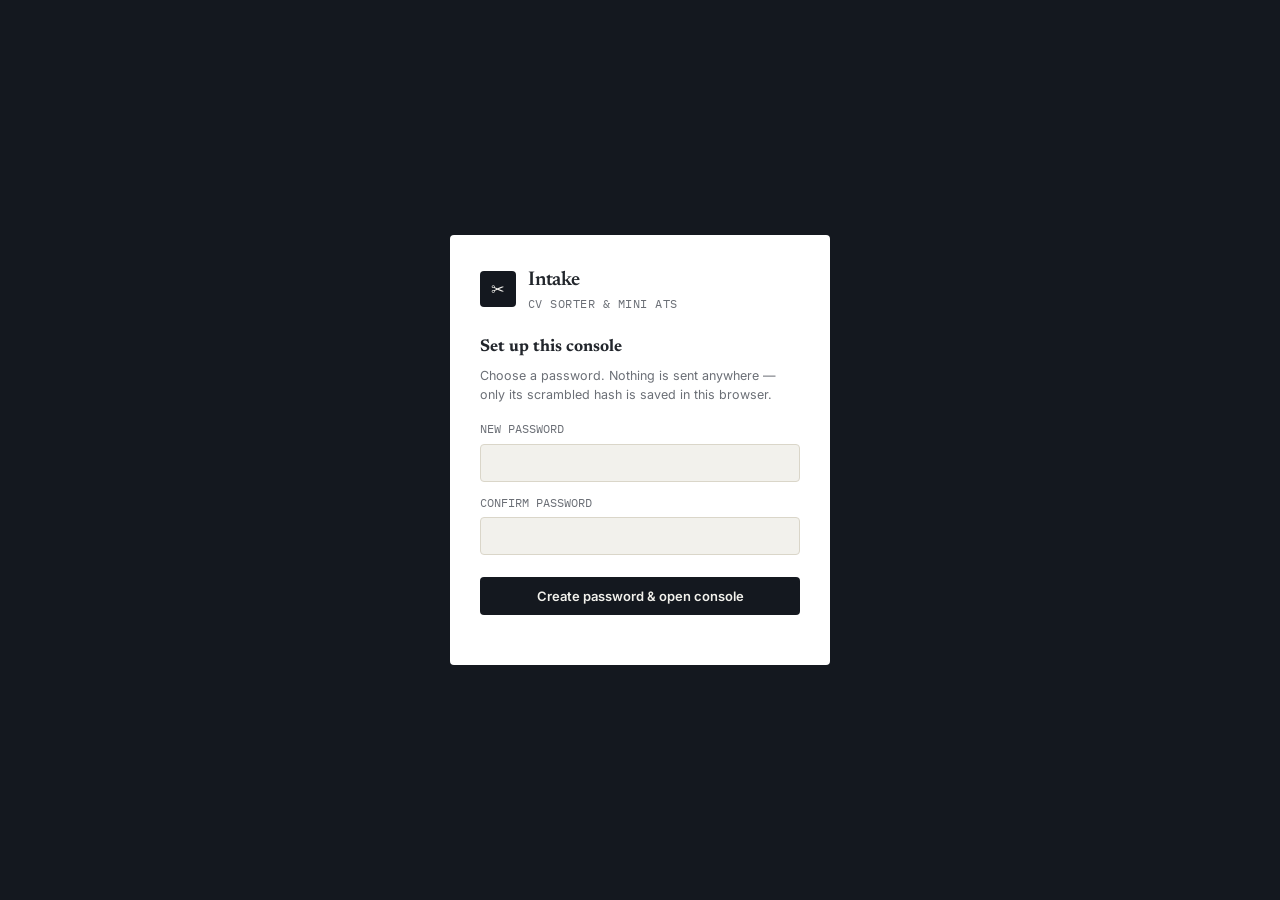
==== index.html @ 91cd6954 "Update and rename login.html to index.html" ====
<!DOCTYPE html>
<html lang="en">
<head>
<meta charset="UTF-8">
<meta name="viewport" content="width=device-width, initial-scale=1.0">
<title>Intake — Sign in</title>
<link rel="icon" href="data:,">
<link rel="preconnect" href="https://fonts.googleapis.com">
<link href="https://fonts.googleapis.com/css2?family=Newsreader:ital,wght@0,500;0,600;1,500&family=Inter:wght@400;500;600&family=IBM+Plex+Mono:wght@400;500;600&display=swap" rel="stylesheet">
<link rel="stylesheet" href="style.css">
<style>
  /* If already authed, we redirect before paint — this avoids a flash of the form. */
  html.checking body { visibility: hidden; }
</style>
</head>
<body>

<div class="gate-page">
  <div class="gate-card">
    <div class="brand gate-brand">
      <span class="brand-mark">✂︎</span>
      <div class="brand-text">
        <h1>Intake</h1>
        <P>CV sorter &amp; mini ATS</P>
      </div>
    </div>

    <div id="gateSetup" hidden>
      <h3 class="gate-heading">Set up this console</h3>
      <P class="gate-note">Choose a password. Nothing is sent anywhere — only its scrambled hash is saved in this browser.</P>
      <label class="field-label" for="setupPass">New password</label>
      <input id="setupPass" type="password" autocomplete="new-password">
      <label class="field-label" for="setupPassConfirm">Confirm password</label>
      <input id="setupPassConfirm" type="password" autocomplete="new-password">
      <button id="btnCreatePass" class="btn btn-primary btn-block">Create password &amp; open console</button>
      <P id="setupError" class="gate-error"></P>
    </div>

    <div id="gateLogin" hidden>
      <h3 class="gate-heading">Enter password</h3>
      <P class="gate-note">This console is locked to keep candidate data private.</P>
      <input id="loginPass" type="password" autocomplete="current-password" placeholder="Password">
      <button id="btnUnlock" class="btn btn-primary btn-block">Unlock</button>
      <P id="loginError" class="gate-error"></P>
      <button id="btnForgotPass" class="btn-link">Forgot password / reset this device</button>
    </div>
  </div>
</div>

<script src="auth.js"></script>
<script>
  document.documentElement.classList.add("checking");

  (async function init() {
    // Already authed this session? Skip straight to the console.
    if (AUTH.isAuthed()) {
      AUTH.goToConsole();
      return;
    }
    document.documentElement.classList.remove("checking");

    const hasPassword = AUTH.hasPassword();
    document.getElementById("gateSetup").hidden = hasPassword;
    document.getElementById("gateLogin").hidden = !hasPassword;

    if (!hasPassword) {
      document.getElementById("btnCreatePass").addEventListener("click", async () => {
        const p1 = document.getElementById("setupPass").value;
        const p2 = document.getElementById("setupPassConfirm").value;
        const err = document.getElementById("setupError");
        err.textContent = "";
        if (p1.length < 4) { err.textContent = "Use at least 4 characters."; return; }
        if (p1 !== p2) { err.textContent = "Passwords don't match."; return; }
        await AUTH.setPassword(p1);
        AUTH.goToConsole();
      });
      document.getElementById("setupPassConfirm").addEventListener("keydown", E => {
        if (E.key === "Enter") document.getElementById("btnCreatePass").click();
      });
    } else {
      const tryUnlock = async () => {
        const P = document.getElementById("loginPass").value;
        const err = document.getElementById("loginError");
        err.textContent = "";
        const ok = await AUTH.tryLogin(P);
        if (ok) {
          AUTH.goToConsole();
        } else {
          err.textContent = "Wrong password.";
        }
      };
      document.getElementById("btnUnlock").addEventListener("click", tryUnlock);
      document.getElementById("loginPass").addEventListener("keydown", E => {
        if (E.key === "Enter") tryUnlock();
      });
      document.getElementById("btnForgotPass").addEventListener("click", () => {
        if (confirm("This clears the saved password on this device only (other devices/browsers are unaffected). You'll set a new password immediately after. Continue?")) {
          AUTH.resetDevice();
          location.reload();
        }
      });
    }
  })();
</script>
</body>
</html>
---- style.css ----
:root {
  --ink: #14181F;
  --ink-soft: #2B323D;
  --paper: #F2F1EC;
  --paper-raised: #FFFFFF;
  --line: #DAD6C9;
  --teal: #1D6F5C;
  --teal-soft: #E4EFE9;
  --amber: #C97E1E;
  --amber-soft: #FBEBD4;
  --red: #B23B3B;
  --red-soft: #F7E4E1;
  --text: #22262C;
  --text-dim: #6B6F76;
  --radius: 4px;
  --mono: 'IBM Plex Mono', ui-monospace, monospace;
  --serif: 'Newsreader', Georgia, serif;
  --sans: 'Inter', system-ui, sans-serif;
}

* { box-sizing: border-box; }
html:focus-within { scroll-behavior: smooth; }
body {
  margin: 0;
  background: var(--paper);
  color: var(--text);
  font-family: var(--sans);
  font-size: 14px;
  line-height: 1.5;
}

@media (prefers-reduced-motion: reduce) {
  * { animation-duration: 0.01ms !important; transition-duration: 0.01ms !important; }
}

:focus-visible {
  outline: 2px solid var(--teal);
  outline-offset: 2px;
}

code {
  background: rgba(0,0,0,0.06);
  padding: 1px 5px;
  border-radius: 3px;
  font-family: var(--mono);
  font-size: 0.92em;
}

/* ---------- topbar ---------- */
.topbar {
  display: flex;
  align-items: center;
  justify-content: space-between;
  padding: 16px 28px;
  border-bottom: 1px solid var(--line);
  background: var(--paper-raised);
}
.brand { display: flex; align-items: center; gap: 12px; }
.brand-mark {
  width: 36px; height: 36px;
  display: flex; align-items: center; justify-content: center;
  background: var(--ink);
  color: var(--paper);
  border-radius: var(--radius);
  font-size: 16px;
}
.brand-text h1 {
  font-family: var(--serif);
  font-weight: 600;
  font-size: 20px;
  margin: 0;
  letter-spacing: -0.01em;
}
.brand-text p {
  margin: 0;
  font-size: 12px;
  color: var(--text-dim);
  font-family: var(--mono);
  text-transform: uppercase;
  letter-spacing: 0.04em;
}
.topbar-actions { display: flex; align-items: center; gap: 14px; }
.sheet-status {
  font-family: var(--mono);
  font-size: 12px;
  color: var(--text-dim);
  padding: 5px 10px;
  border: 1px solid var(--line);
  border-radius: 100px;
}
.sheet-status.connected { color: var(--teal); border-color: var(--teal); background: var(--teal-soft); }

/* ---------- buttons ---------- */
.btn {
  font-family: var(--sans);
  font-weight: 600;
  font-size: 13px;
  border-radius: var(--radius);
  padding: 10px 16px;
  border: 1px solid transparent;
  cursor: pointer;
  display: inline-flex;
  align-items: center;
  justify-content: center;
  gap: 6px;
  transition: transform 0.08s ease, background 0.15s ease;
}
.btn:active { transform: translateY(1px); }
.btn-primary { background: var(--ink); color: var(--paper); }
.btn-primary:hover { background: var(--ink-soft); }
.btn-secondary { background: var(--teal); color: #fff; }
.btn-secondary:hover { background: #175748; }
.btn-outline { background: transparent; color: var(--ink); border-color: var(--line); }
.btn-outline:hover { border-color: var(--ink); }
.btn-outline.active, .view-btn.active { background: var(--ink); color: var(--paper); border-color: var(--ink); }
.btn-danger-outline { color: var(--red); border-color: var(--red-soft); }
.btn-danger-outline:hover { border-color: var(--red); background: var(--red-soft); }
.btn-ghost { background: transparent; color: var(--text-dim); border-color: transparent; }
.btn-ghost:hover { color: var(--ink); }
.btn-sm { padding: 7px 12px; font-size: 12px; }
.btn-block { width: 100%; margin-top: 10px; }
.btn-icon {
  background: none; border: none; cursor: pointer;
  font-size: 15px; color: var(--text-dim);
}
.btn-icon:hover { color: var(--ink); }
.btn-danger-text { color: var(--red); background: none; border: none; cursor: pointer; font-size: 12px; }

/* ---------- layout ---------- */
.layout {
  display: grid;
  grid-template-columns: 340px 1fr;
  gap: 0;
  min-height: calc(100vh - 130px);
}
.panel { padding: 24px 26px; }
.intake-panel {
  border-right: 1px solid var(--line);
  background: var(--paper-raised);
  overflow-y: auto;
}
.manifest-panel { display: flex; flex-direction: column; }

.panel-title {
  font-family: var(--serif);
  font-size: 16px;
  font-weight: 600;
  margin: 0 0 10px;
  display: flex;
  align-items: baseline;
  gap: 8px;
}
.panel-title.no-idx { margin-bottom: 0; }
.panel-title .idx {
  font-family: var(--mono);
  font-size: 11px;
  color: var(--text-dim);
  border: 1px solid var(--line);
  border-radius: 100px;
  padding: 2px 7px;
}
.optional {
  font-family: var(--mono);
  font-size: 10px;
  color: var(--text-dim);
  text-transform: uppercase;
  font-weight: 500;
  letter-spacing: 0.04em;
}
.panel-note { color: var(--text-dim); font-size: 12.5px; margin: 0 0 10px; }

.intake-divider { height: 1px; background: var(--line); margin: 22px 0; }

/* ---------- dropzone ---------- */
.dropzone {
  border: 1.5px dashed var(--line);
  border-radius: var(--radius);
  padding: 26px 16px;
  text-align: center;
  transition: border-color 0.15s ease, background 0.15s ease;
}
.dropzone.drag-over { border-color: var(--teal); background: var(--teal-soft); }
.dz-lead { font-weight: 600; margin: 0 0 4px; }
.dz-sub { color: var(--text-dim); font-size: 12px; margin: 0 0 10px; }
.dz-hint { color: var(--text-dim); font-size: 11.5px; margin: 10px 0 0; }

.queue-list { margin-top: 16px; }
.queue-head {
  display: flex; align-items: center; justify-content: space-between;
  margin-bottom: 8px;
}
#queueCount { font-family: var(--mono); font-size: 12px; color: var(--text-dim); }
.queue-items, #queueItems { list-style: none; margin: 0; padding: 0; max-height: 180px; overflow-y: auto; }
#queueItems li {
  display: flex; align-items: center; justify-content: space-between;
  font-size: 12px; padding: 6px 8px;
  border-bottom: 1px solid var(--line);
  font-family: var(--mono);
}
#queueItems li .qi-status { color: var(--text-dim); font-size: 11px; }
#queueItems li.done .qi-status { color: var(--teal); }
#queueItems li.error .qi-status { color: var(--red); }

textarea#jdInput {
  width: 100%;
  min-height: 92px;
  border: 1px solid var(--line);
  border-radius: var(--radius);
  padding: 10px;
  font-family: var(--mono);
  font-size: 12px;
  resize: vertical;
  margin-bottom: 8px;
  background: var(--paper);
}

.export-grid {
  display: grid;
  grid-template-columns: 1fr 1fr;
  gap: 8px;
  margin-bottom: 10px;
}
.push-status { font-size: 11.5px; color: var(--text-dim); margin: 8px 0 0; font-family: var(--mono); }
.push-status.ok { color: var(--teal); }
.push-status.err { color: var(--red); }

/* ---------- manifest ---------- */
.manifest-head {
  padding: 20px 26px 14px;
  border-bottom: 1px solid var(--line);
  display: flex; align-items: center; justify-content: space-between; gap: 16px;
  flex-wrap: wrap;
}
.manifest-tools { display: flex; gap: 8px; flex-wrap: wrap; align-items: center; }
.manifest-tools input, .manifest-tools select {
  border: 1px solid var(--line);
  border-radius: var(--radius);
  padding: 7px 10px;
  font-size: 12.5px;
  font-family: var(--sans);
  background: var(--paper-raised);
}
.manifest-tools input { width: 220px; }

.view-toggle {
  display: inline-flex;
  border: 1px solid var(--line);
  border-radius: 100px;
  overflow: hidden;
}
.view-btn {
  background: var(--paper-raised);
  border: none;
  padding: 7px 14px;
  font-size: 12px;
  font-family: var(--sans);
  font-weight: 600;
  color: var(--text-dim);
  cursor: pointer;
}
.view-btn.active { background: var(--ink); color: var(--paper); }
.view-btn:not(.active):hover { color: var(--ink); }

.bulk-bar {
  display: flex;
  align-items: center;
  gap: 10px;
  padding: 10px 26px;
  background: var(--teal-soft);
  border-bottom: 1px solid var(--line);
  font-size: 12.5px;
}
#bulkCount { font-family: var(--mono); font-weight: 600; color: var(--teal); }
.bulk-bar select {
  border: 1px solid var(--line);
  border-radius: var(--radius);
  padding: 6px 8px;
  font-size: 12px;
}

.empty-state {
  flex: 1;
  display: flex; flex-direction: column; align-items: center; justify-content: center;
  color: var(--text-dim);
  text-align: center;
  padding: 60px 20px;
}
.empty-state p { margin: 4px 0; }
.empty-sub { max-width: 340px; font-size: 12.5px; }

.table-wrap { flex: 1; overflow: auto; }
table#manifestTable {
  width: 100%;
  border-collapse: collapse;
  font-size: 12.5px;
}
#manifestTable thead th {
  position: sticky; top: 0;
  background: var(--paper);
  text-align: left;
  font-family: var(--mono);
  font-size: 10.5px;
  text-transform: uppercase;
  letter-spacing: 0.03em;
  color: var(--text-dim);
  padding: 10px 12px;
  border-bottom: 1px solid var(--line);
  white-space: nowrap;
}
#manifestTable tbody td {
  padding: 8px 12px;
  border-bottom: 1px solid var(--line);
  vertical-align: top;
}
#manifestTable tbody tr:hover { background: rgba(0,0,0,0.02); }
#manifestTable tbody tr.dup-flag { background: var(--amber-soft); }
.col-idx { font-family: var(--mono); color: var(--text-dim); width: 34px; }
.col-check, .col-star { width: 26px; text-align: center; }
.star-btn {
  background: none; border: none; cursor: pointer;
  font-size: 15px; color: var(--text-dim);
}
.star-btn.on { color: var(--amber); }
td[contenteditable="true"] {
  outline: none;
  border-radius: 3px;
  min-width: 80px;
}
td[contenteditable="true"]:hover { background: rgba(29,111,92,0.06); }
td[contenteditable="true"]:focus { background: #fff; box-shadow: inset 0 0 0 1.5px var(--teal); }
.mono-cell { font-family: var(--mono); }
.dup-tag {
  display: inline-block;
  font-family: var(--mono);
  font-size: 9.5px;
  color: var(--amber);
  border: 1px solid var(--amber);
  border-radius: 100px;
  padding: 1px 6px;
  margin-left: 6px;
  vertical-align: middle;
}
.dup-tag-sheet {
  color: var(--red);
  border-color: var(--red);
}
.score-pill {
  font-family: var(--mono);
  font-size: 11px;
  font-weight: 600;
  padding: 2px 8px;
  border-radius: 100px;
  background: var(--teal-soft);
  color: var(--teal);
  display: inline-block;
}
.score-pill.zero { background: var(--paper); color: var(--text-dim); border: 1px solid var(--line); }
select.status-select {
  font-family: var(--mono);
  font-size: 11px;
  border: 1px solid var(--line);
  border-radius: 100px;
  padding: 3px 6px;
  background: var(--paper-raised);
}
.tags-cell { max-width: 180px; }
.tags-empty { color: var(--text-dim); }
.chip {
  display: inline-block;
  font-family: var(--mono);
  font-size: 10px;
  background: var(--paper);
  border: 1px solid var(--line);
  border-radius: 100px;
  padding: 2px 8px;
  margin: 0 4px 3px 0;
}
.chip-more { color: var(--text-dim); }
.file-cell {
  font-family: var(--mono);
  font-size: 11px;
  color: var(--text-dim);
  max-width: 160px;
  overflow: hidden;
  text-overflow: ellipsis;
  white-space: nowrap;
}
.col-actions { white-space: nowrap; }
.row-delete { color: var(--red); background: none; border: none; cursor: pointer; font-size: 13px; }

/* ---------- kanban ---------- */
.kanban-wrap {
  flex: 1;
  display: flex;
  gap: 14px;
  padding: 18px 26px;
  overflow-x: auto;
}
.kanban-col {
  flex: 0 0 240px;
  display: flex;
  flex-direction: column;
  background: var(--paper);
  border: 1px solid var(--line);
  border-radius: var(--radius);
}
.kanban-col-head {
  font-family: var(--mono);
  font-size: 11px;
  text-transform: uppercase;
  letter-spacing: 0.03em;
  color: var(--text-dim);
  padding: 10px 12px;
  border-bottom: 1px solid var(--line);
  display: flex;
  align-items: center;
  justify-content: space-between;
}
.kanban-count {
  background: var(--paper-raised);
  border: 1px solid var(--line);
  border-radius: 100px;
  padding: 0 7px;
}
.kanban-col-body {
  flex: 1;
  padding: 10px;
  display: flex;
  flex-direction: column;
  gap: 8px;
  min-height: 140px;
  overflow-y: auto;
}
.kanban-col-body.drag-over { background: var(--teal-soft); }
.kanban-empty { color: var(--text-dim); font-size: 11.5px; text-align: center; margin: 20px 0; }
.kanban-card {
  background: var(--paper-raised);
  border: 1px solid var(--line);
  border-radius: var(--radius);
  padding: 10px;
  cursor: grab;
  font-size: 12.5px;
}
.kanban-card.dragging { opacity: 0.4; }
.kanban-card-top { display: flex; align-items: center; justify-content: space-between; gap: 6px; }
.kanban-card-name { font-weight: 600; }
.kanban-card-meta { display: flex; align-items: center; gap: 8px; margin-top: 6px; }
.kanban-country { font-family: var(--mono); font-size: 10.5px; color: var(--text-dim); }

/* ---------- footer ---------- */
.footbar {
  padding: 10px 28px;
  border-top: 1px solid var(--line);
  background: var(--paper-raised);
  font-family: var(--mono);
  font-size: 11.5px;
  color: var(--text-dim);
}

/* ---------- login page (standalone, not an overlay) ---------- */
.gate-page {
  min-height: 100vh;
  background: var(--ink);
  display: flex;
  align-items: center;
  justify-content: center;
  padding: 20px;
}
.gate-card {
  background: var(--paper-raised);
  border-radius: var(--radius);
  padding: 30px 30px 26px;
  width: 380px;
  max-width: 90vw;
}
.gate-brand { margin-bottom: 22px; }
.gate-heading {
  font-family: var(--serif);
  font-size: 17px;
  margin: 0 0 6px;
}
.gate-note { font-size: 12.5px; color: var(--text-dim); margin: 0 0 16px; }
#gateSetup input, #gateLogin input {
  width: 100%;
  border: 1px solid var(--line);
  border-radius: var(--radius);
  padding: 10px 11px;
  font-size: 13px;
  margin-bottom: 12px;
  background: var(--paper);
  font-family: var(--sans);
}
.gate-error {
  color: var(--red);
  font-size: 12px;
  margin: 10px 0 0;
  min-height: 14px;
}
.btn-link {
  background: none; border: none; cursor: pointer;
  color: var(--text-dim); font-size: 11.5px;
  text-decoration: underline;
  margin-top: 14px; padding: 0;
  display: block;
}
.btn-link:hover { color: var(--ink); }

/* ---------- modal ---------- */
.modal-overlay {
  position: fixed; inset: 0;
  background: rgba(20,24,31,0.5);
  display: flex; align-items: center; justify-content: center;
  z-index: 50;
  padding: 20px;
}
.modal {
  background: var(--paper-raised);
  border-radius: var(--radius);
  padding: 24px;
  width: 420px;
  max-width: 92vw;
  max-height: 90vh;
  overflow-y: auto;
}
.modal-head { display: flex; align-items: center; justify-content: space-between; margin-bottom: 6px; }
.modal-head h3 { font-family: var(--serif); font-size: 17px; margin: 0; }
.modal-note { font-size: 12.5px; color: var(--text-dim); margin: 8px 0 16px; }
.modal-divider { height: 1px; background: var(--line); margin: 18px 0 14px; }
.field-label { display: block; font-size: 11.5px; font-family: var(--mono); text-transform: uppercase; color: var(--text-dim); margin-bottom: 6px; }
#webAppUrl {
  width: 100%; border: 1px solid var(--line); border-radius: var(--radius);
  padding: 9px 10px; font-size: 12.5px; font-family: var(--mono); margin-bottom: 14px;
  background: var(--paper);
}
#apiSecret {
  width: 100%; border: 1px solid var(--line); border-radius: var(--radius);
  padding: 9px 10px; font-size: 12.5px; font-family: var(--mono); margin-bottom: 14px;
  background: var(--paper);
}
.modal-actions { display: flex; gap: 8px; }
.settings-status { font-size: 12px; margin-top: 10px; font-family: var(--mono); }
.settings-status.ok { color: var(--teal); }
.settings-status.err { color: var(--red); }

/* ---------- candidate drawer ---------- */
.drawer {
  background: var(--paper-raised);
  border-radius: var(--radius);
  padding: 24px;
  width: 560px;
  max-width: 94vw;
  max-height: 90vh;
  overflow-y: auto;
}
.drawer-grid {
  display: grid;
  grid-template-columns: 1fr 1fr;
  gap: 12px;
  margin: 14px 0 6px;
}
.drawer-grid input, .drawer-grid select {
  width: 100%;
  border: 1px solid var(--line);
  border-radius: var(--radius);
  padding: 8px 9px;
  font-size: 12.5px;
  font-family: var(--sans);
  background: var(--paper);
}
.drawer-score {
  font-family: var(--mono);
  font-size: 13px;
  font-weight: 600;
  color: var(--teal);
  padding: 8px 0;
}
.drawer-quicklinks {
  display: flex;
  gap: 10px;
  flex-wrap: wrap;
  margin: 10px 0 18px;
}
.drawer-quicklinks a {
  font-family: var(--mono);
  font-size: 11.5px;
  color: var(--teal);
  text-decoration: none;
  border: 1px solid var(--teal);
  border-radius: 100px;
  padding: 4px 10px;
}
.drawer-quicklinks a:hover { background: var(--teal-soft); }
.dim { color: var(--text-dim); font-size: 12px; }

.tag-editor { margin: 6px 0 8px; }
.chip-removable { padding-right: 4px; }
.chip-x {
  background: none; border: none; cursor: pointer;
  color: var(--text-dim); font-size: 12px; margin-left: 4px;
}
.chip-x:hover { color: var(--red); }
.tag-add-row { margin-bottom: 18px; }
.tag-add-row input {
  width: 100%;
  border: 1px solid var(--line);
  border-radius: var(--radius);
  padding: 8px 9px;
  font-size: 12.5px;
  background: var(--paper);
}

.notes-log {
  max-height: 160px;
  overflow-y: auto;
  border: 1px solid var(--line);
  border-radius: var(--radius);
  background: var(--paper);
  margin: 6px 0 8px;
}
.note-entry {
  padding: 8px 10px;
  border-bottom: 1px solid var(--line);
  font-size: 12.5px;
}
.note-entry:last-child { border-bottom: none; }
.note-ts {
  display: block;
  font-family: var(--mono);
  font-size: 10px;
  color: var(--text-dim);
  margin-bottom: 2px;
}
.note-add-row {
  display: flex;
  gap: 8px;
  align-items: flex-start;
  margin-bottom: 18px;
}
.note-add-row textarea {
  flex: 1;
  min-height: 44px;
  border: 1px solid var(--line);
  border-radius: var(--radius);
  padding: 8px 9px;
  font-family: var(--sans);
  font-size: 12.5px;
  resize: vertical;
  background: var(--paper);
}
.drawer-footer {
  display: flex;
  justify-content: space-between;
  border-top: 1px solid var(--line);
  padding-top: 14px;
  margin-top: 6px;
}

/* ---------- toast ---------- */
.toast {
  position: fixed;
  bottom: 20px; left: 50%;
  transform: translateX(-50%);
  background: var(--ink);
  color: var(--paper);
  padding: 10px 18px;
  border-radius: var(--radius);
  font-size: 12.5px;
  font-family: var(--sans);
  z-index: 100;
  box-shadow: 0 6px 20px rgba(0,0,0,0.2);
}

/* ---------- responsive ---------- */
@media (max-width: 880px) {
  .layout { grid-template-columns: 1fr; }
  .intake-panel { border-right: none; border-bottom: 1px solid var(--line); }
  .manifest-tools input { width: 160px; }
  .drawer-grid { grid-template-columns: 1fr; }
}
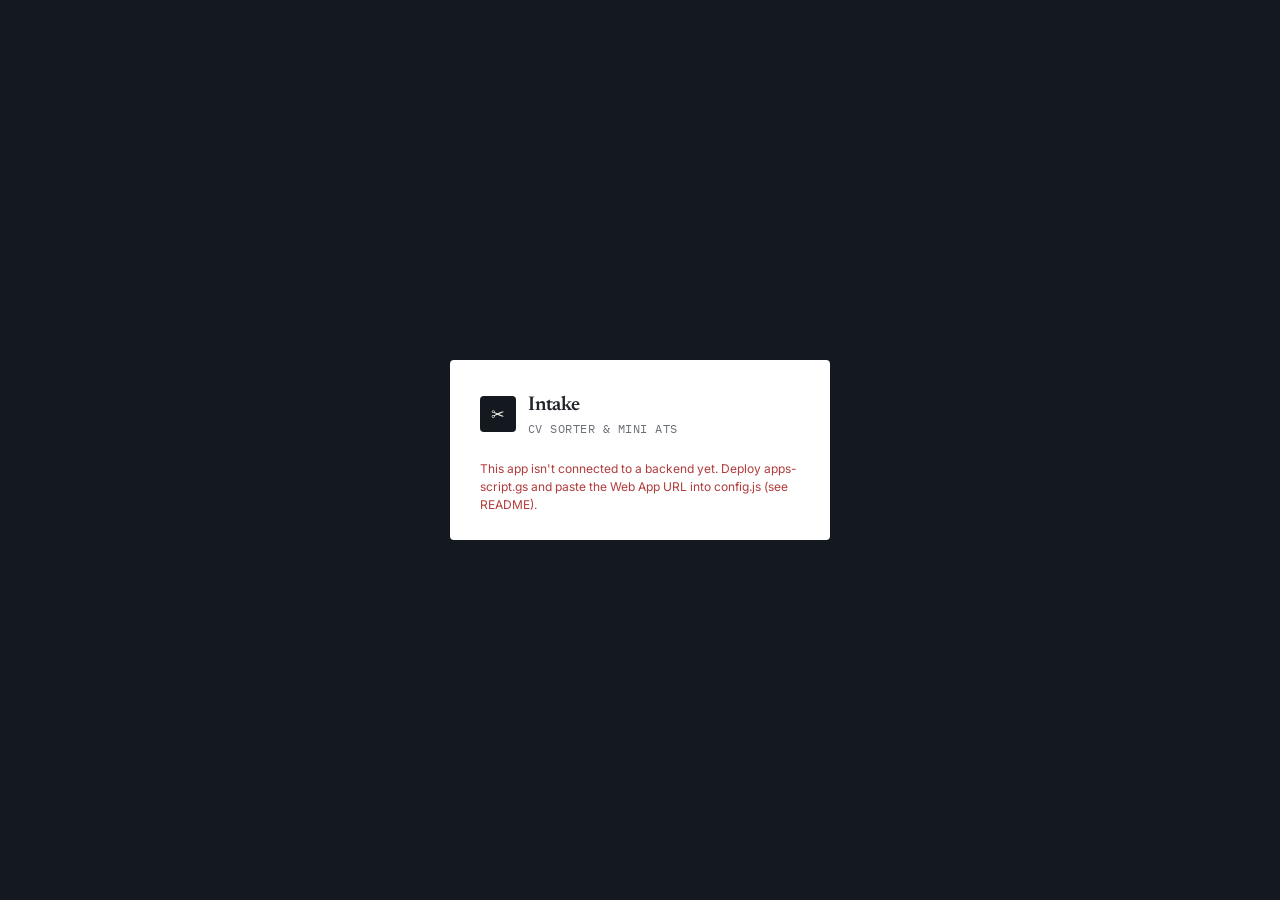
==== commit fe41be3f: "Update index.html" ====
--- a/index.html
+++ b/index.html
@@ -21,35 +21,52 @@
       <span class="brand-mark">✂︎</span>
       <div class="brand-text">
         <h1>Intake</h1>
-        <P>CV sorter &amp; mini ATS</P>
+        <p>CV sorter &amp; mini ATS</p>
       </div>
+    </div>
+
+    <div id="gateLoading">
+      <p class="gate-note">Checking…</p>
+    </div>
+
+    <div id="gateError" hidden>
+      <p class="gate-error" id="gateErrorMsg"></p>
     </div>
 
     <div id="gateSetup" hidden>
       <h3 class="gate-heading">Set up this console</h3>
-      <P class="gate-note">Choose a password. Nothing is sent anywhere — only its scrambled hash is saved in this browser.</P>
+      <p class="gate-note">Choose a password. This becomes the ONE password shared by everyone who has the link — set it now, before sharing the link with anyone. Nothing is sent anywhere in the clear; only its scrambled hash is checked against your Google Sheet's backend.</p>
       <label class="field-label" for="setupPass">New password</label>
       <input id="setupPass" type="password" autocomplete="new-password">
       <label class="field-label" for="setupPassConfirm">Confirm password</label>
       <input id="setupPassConfirm" type="password" autocomplete="new-password">
       <button id="btnCreatePass" class="btn btn-primary btn-block">Create password &amp; open console</button>
-      <P id="setupError" class="gate-error"></P>
+      <p id="setupError" class="gate-error"></p>
     </div>
 
     <div id="gateLogin" hidden>
       <h3 class="gate-heading">Enter password</h3>
-      <P class="gate-note">This console is locked to keep candidate data private.</P>
+      <p class="gate-note">This console is locked to keep candidate data private.</p>
       <input id="loginPass" type="password" autocomplete="current-password" placeholder="Password">
       <button id="btnUnlock" class="btn btn-primary btn-block">Unlock</button>
-      <P id="loginError" class="gate-error"></P>
-      <button id="btnForgotPass" class="btn-link">Forgot password / reset this device</button>
+      <p id="loginError" class="gate-error"></p>
+      <button id="btnForgotPass" class="btn-link">Forgot password? (admin reset)</button>
     </div>
   </div>
 </div>
 
+<script src="config.js"></script>
 <script src="auth.js"></script>
 <script>
+  const el = (id) => document.getElementById(id);
   document.documentElement.classList.add("checking");
+
+  function showError(msg) {
+    el("gateLoading").hidden = true;
+    el("gateError").hidden = false;
+    el("gateErrorMsg").textContent = msg;
+    document.documentElement.classList.remove("checking");
+  }
 
   (async function init() {
     // Already authed this session? Skip straight to the console.
@@ -59,44 +76,89 @@
     }
     document.documentElement.classList.remove("checking");
 
-    const hasPassword = AUTH.hasPassword();
-    document.getElementById("gateSetup").hidden = hasPassword;
-    document.getElementById("gateLogin").hidden = !hasPassword;
+    if (!APPS_SCRIPT_URL || APPS_SCRIPT_URL.indexOf("PASTE_YOUR") !== -1) {
+      showError("This app isn't connected to a backend yet. Deploy apps-script.gs and paste the Web App URL into config.js (see README).");
+      return;
+    }
+
+    let status;
+    try {
+      status = await AUTH.status();
+    } catch (err) {
+      showError("Couldn't reach the sheet backend. Check your internet connection, and that the URL in config.js is correct and the Apps Script is deployed with access set to \"Anyone.\"");
+      return;
+    }
+    if (!status || !status.ok) {
+      showError("The backend didn't respond as expected. Check the Apps Script deployment matches apps-script.gs from this project.");
+      return;
+    }
+
+    el("gateLoading").hidden = true;
+    const hasPassword = status.hasPassword;
+    el("gateSetup").hidden = hasPassword;
+    el("gateLogin").hidden = !hasPassword;
 
     if (!hasPassword) {
-      document.getElementById("btnCreatePass").addEventListener("click", async () => {
-        const p1 = document.getElementById("setupPass").value;
-        const p2 = document.getElementById("setupPassConfirm").value;
-        const err = document.getElementById("setupError");
+      el("btnCreatePass").addEventListener("click", async () => {
+        const p1 = el("setupPass").value;
+        const p2 = el("setupPassConfirm").value;
+        const err = el("setupError");
         err.textContent = "";
         if (p1.length < 4) { err.textContent = "Use at least 4 characters."; return; }
         if (p1 !== p2) { err.textContent = "Passwords don't match."; return; }
-        await AUTH.setPassword(p1);
-        AUTH.goToConsole();
+        el("btnCreatePass").disabled = true;
+        try {
+          const res = await AUTH.setup(p1);
+          if (res && res.ok) {
+            AUTH.goToConsole();
+          } else {
+            err.textContent = (res && res.error) || "Couldn't set the password — try again.";
+            el("btnCreatePass").disabled = false;
+          }
+        } catch (E) {
+          err.textContent = "Couldn't reach the backend — check your connection.";
+          el("btnCreatePass").disabled = false;
+        }
       });
-      document.getElementById("setupPassConfirm").addEventListener("keydown", E => {
-        if (E.key === "Enter") document.getElementById("btnCreatePass").click();
+      el("setupPassConfirm").addEventListener("keydown", E => {
+        if (E.key === "Enter") el("btnCreatePass").click();
       });
     } else {
       const tryUnlock = async () => {
-        const P = document.getElementById("loginPass").value;
-        const err = document.getElementById("loginError");
+        const P = el("loginPass").value;
+        const err = el("loginError");
         err.textContent = "";
-        const ok = await AUTH.tryLogin(P);
-        if (ok) {
-          AUTH.goToConsole();
-        } else {
-          err.textContent = "Wrong password.";
+        el("btnUnlock").disabled = true;
+        try {
+          const res = await AUTH.login(P);
+          if (res && res.ok) {
+            AUTH.goToConsole();
+            return;
+          } else {
+            err.textContent = "Wrong password.";
+          }
+        } catch (E) {
+          err.textContent = "Couldn't reach the backend — check your connection.";
         }
+        el("btnUnlock").disabled = false;
       };
-      document.getElementById("btnUnlock").addEventListener("click", tryUnlock);
-      document.getElementById("loginPass").addEventListener("keydown", E => {
+      el("btnUnlock").addEventListener("click", tryUnlock);
+      el("loginPass").addEventListener("keydown", E => {
         if (E.key === "Enter") tryUnlock();
       });
-      document.getElementById("btnForgotPass").addEventListener("click", () => {
-        if (confirm("This clears the saved password on this device only (other devices/browsers are unaffected). You'll set a new password immediately after. Continue?")) {
-          AUTH.resetDevice();
-          location.reload();
+      el("btnForgotPass").addEventListener("click", async () => {
+        const code = prompt("Enter the admin reset code (set as ADMIN_RESET_CODE in apps-script.gs):");
+        if (!code) return;
+        try {
+          const res = await AUTH.resetWithAdminCode(code);
+          if (res && res.ok) {
+            alert("Password cleared. Reloading so you can set a new one.");
+            location.reload();
+          } else {
+            alert("That admin code was rejected.");
+          }
+        } catch (E) {
+          alert("Couldn't reach the backend.");
         }
       });
     }
--- a/style.css
+++ b/style.css
@@ -513,6 +513,9 @@
   z-index: 50;
   padding: 20px;
 }
+.modal-overlay[hidden] {
+  display: none;
+}
 .modal {
   background: var(--paper-raised);
   border-radius: var(--radius);
